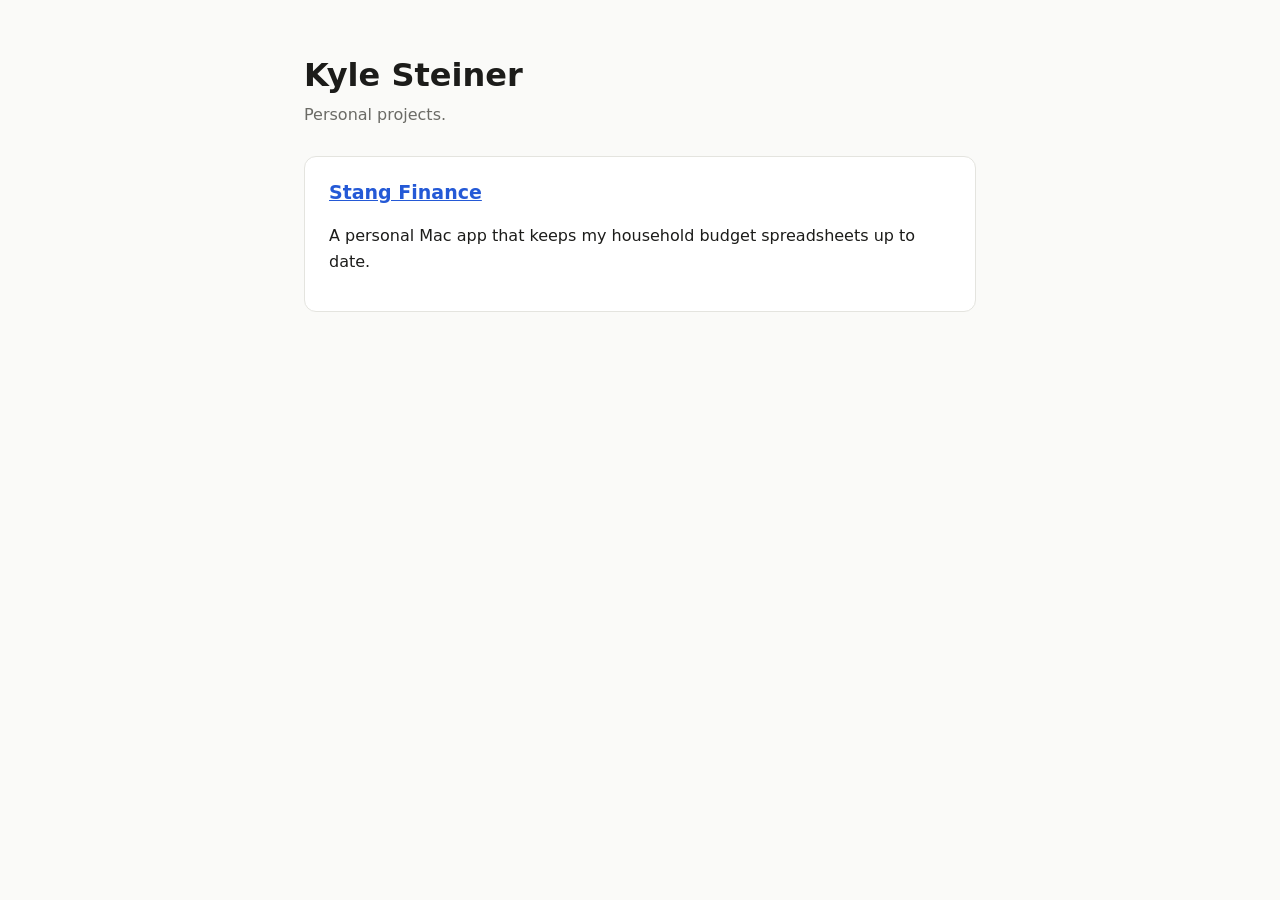
==== index.html @ 3817f1a6 "Stang Finance home and privacy pages" ====
<!doctype html>
<html lang="en">
<head>
<meta charset="utf-8">
<meta name="viewport" content="width=device-width, initial-scale=1">
<title>Kyle Steiner</title>
<link rel="stylesheet" href="/style.css">
</head>
<body>
<main>
  <h1>Kyle Steiner</h1>
  <p class="sub">Personal projects.</p>
  <div class="card">
    <h2 style="margin-top:0"><a href="/stang-finance/">Stang Finance</a></h2>
    <p>A personal Mac app that keeps my household budget spreadsheets up to date.</p>
  </div>
</main>
</body>
</html>
---- style.css ----
:root{--ink:#1C1C1A;--muted:#6B6B66;--line:#E4E4DF;--blue:#2459D6}
*{box-sizing:border-box}
body{margin:0;font-family:-apple-system,BlinkMacSystemFont,"Segoe UI",Inter,system-ui,sans-serif;color:var(--ink);background:#FAFAF8;line-height:1.6}
main{max-width:720px;margin:0 auto;padding:56px 24px 80px}
h1{font-size:32px;line-height:1.2;margin:0 0 8px}
h2{font-size:19px;margin:32px 0 8px}
p,li{font-size:16px}
.sub{color:var(--muted);margin:0 0 28px}
a{color:var(--blue)}
.card{background:#fff;border:1px solid var(--line);border-radius:12px;padding:20px 24px;margin:20px 0}
footer{margin-top:48px;padding-top:16px;border-top:1px solid var(--line);color:var(--muted);font-size:14px}
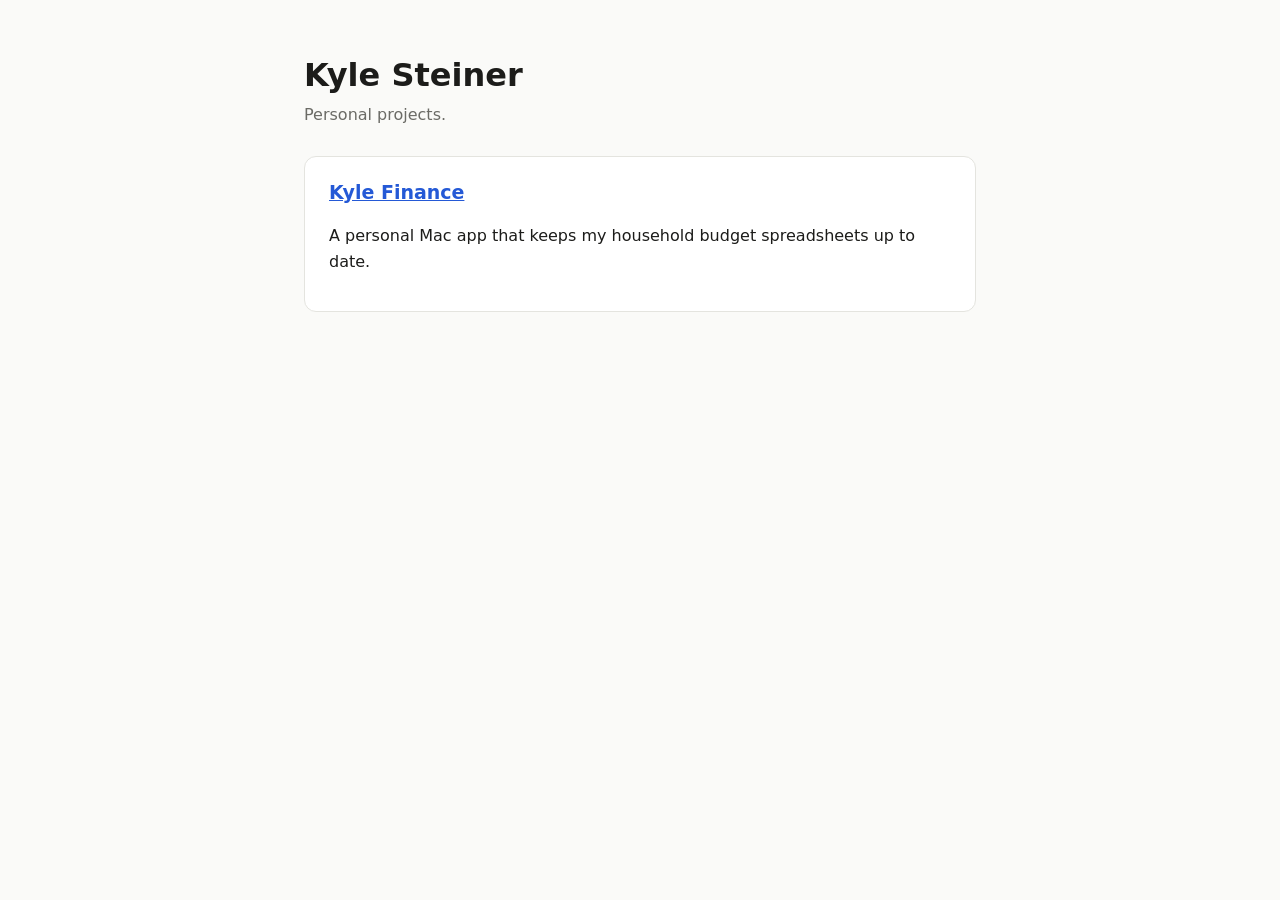
==== commit cd4b4a02: "Rename Stang Finance to Kyle Finance" ====
--- a/index.html
+++ b/index.html
@@ -4,6 +4,7 @@
 <meta charset="utf-8">
 <meta name="viewport" content="width=device-width, initial-scale=1">
 <title>Kyle Steiner</title>
+<meta name="google-site-verification" content="1yc1ICBtDs_UcoqZe2EOLe4XioqUMAErttm8RF_i5BU">
 <link rel="stylesheet" href="/style.css">
 </head>
 <body>
@@ -11,7 +12,7 @@
   <h1>Kyle Steiner</h1>
   <p class="sub">Personal projects.</p>
   <div class="card">
-    <h2 style="margin-top:0"><a href="/stang-finance/">Stang Finance</a></h2>
+    <h2 style="margin-top:0"><a href="/kyle-finance/">Kyle Finance</a></h2>
     <p>A personal Mac app that keeps my household budget spreadsheets up to date.</p>
   </div>
 </main>
